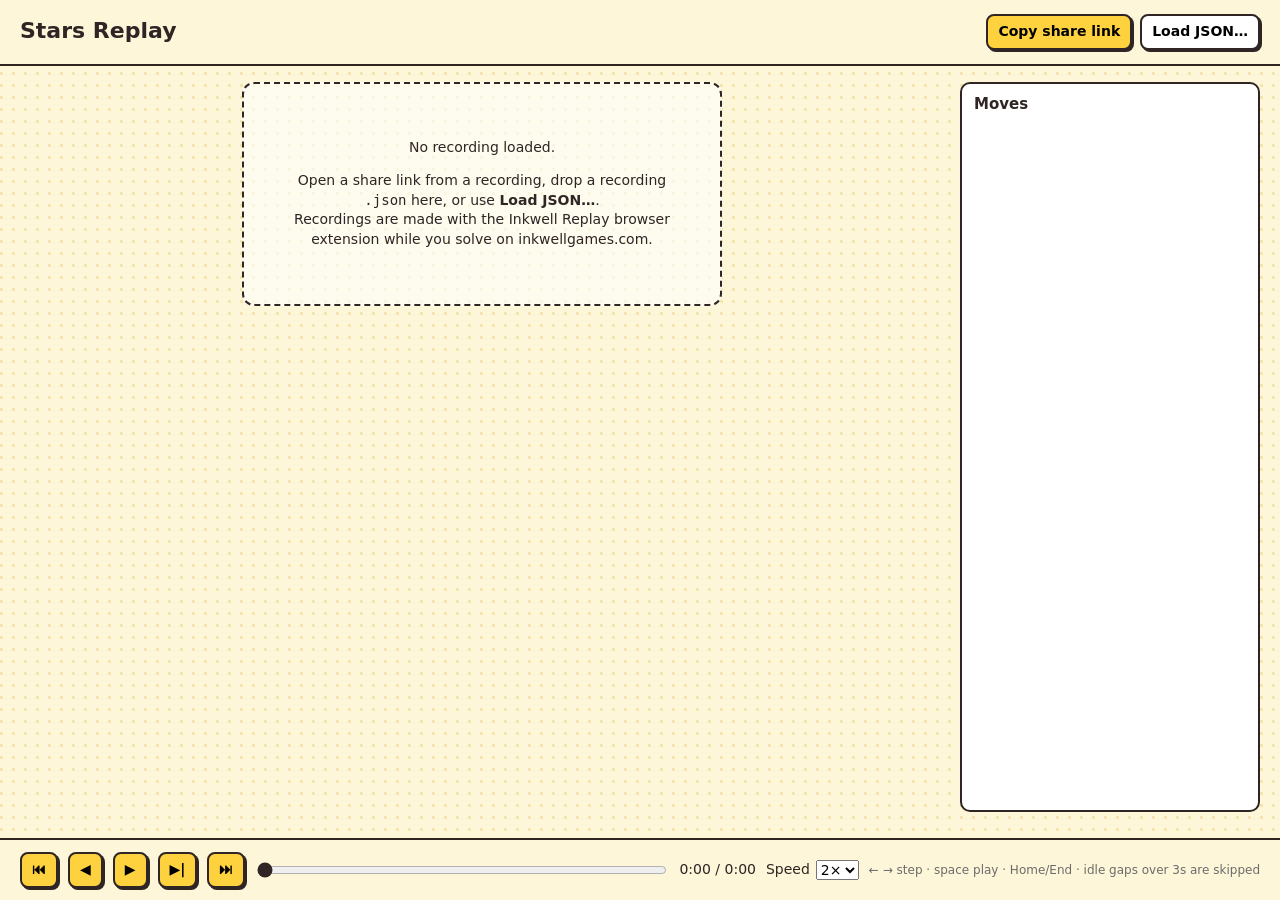
==== site/index.html @ e19bfa79 "Sync viewer from inkwell-replay Co-Authored-By: Claude Fable 5.1 <noreply@anthropic.com>" ====
<!doctype html>
<html lang="en">
<head>
  <meta charset="utf-8">
  <meta name="viewport" content="width=device-width, initial-scale=1">
  <title>Stars Replay</title>
  <meta http-equiv="Content-Security-Policy" content="default-src 'self'; script-src 'self' https://drewhoover.com https://static.cloudflareinsights.com; style-src 'self' 'unsafe-inline' https://fonts.googleapis.com; font-src https://fonts.gstatic.com; img-src 'self' data: https://drewhoover.com; connect-src 'self' https://drewhoover.com https://*.mixpanel.com https://cloudflareinsights.com; frame-src https://giscus.app; base-uri 'none'; form-action 'none'">
  <meta name="description" content="Watch a Stars or Mosaic puzzle solve move by move. Replays are recorded with the Inkwell Replay browser extension and shared as a single link.">
  <link rel="canonical" href="https://drewhoover.com/stars-replay/">
  <meta property="og:type" content="website">
  <meta property="og:title" content="Stars Replay">
  <meta property="og:description" content="Watch a Stars or Mosaic puzzle solve move by move, with every X, star and highlight on its original timeline.">
  <meta property="og:url" content="https://drewhoover.com/stars-replay/">
  <meta name="twitter:card" content="summary">
  <!-- drewhoover.com cross-site chrome -->
  <script src="https://drewhoover.com/embed/back-bar.js" async></script>
  <script src="https://drewhoover.com/embed/analytics.js" async></script>
  <link rel="preconnect" href="https://fonts.googleapis.com">
  <link href="https://fonts.googleapis.com/css2?family=Quicksand:wght@500;600;700&display=swap" rel="stylesheet">
  <link rel="stylesheet" href="viewer.css?v=1791465479">
</head>
<body>
  <header>
    <div>
      <h1 id="title">Stars Replay</h1>
      <div class="meta" id="meta"></div>
    </div>
    <div class="right">
      <button id="share">Copy share link</button>
      <button id="load" class="quiet">Load JSON…</button>
      <input type="file" id="file" accept="application/json,.json" hidden>
    </div>
  </header>

  <main>
    <section class="stage">
      <div id="drop" class="drop">
        <p>No recording loaded.</p>
        <p>Open a share link from a recording, drop a recording <code>.json</code> here, or use <b>Load JSON…</b>.<br>Recordings are made with the Inkwell Replay browser extension while you solve on inkwellgames.com.</p>
      </div>
      <div id="board" class="board" hidden></div>
      <div id="flash" class="flash" hidden></div>
    </section>

    <aside class="moves">
      <h2>Moves <span id="count"></span></h2>
      <ol id="list"></ol>
    </aside>
  </main>

  <footer class="controls" id="controls" hidden>
    <button id="first" title="Start">⏮</button>
    <button id="back" title="Previous move (←)">◀</button>
    <button id="play" title="Play / pause (space)">▶</button>
    <button id="fwd" title="Next move (→)">▶|</button>
    <button id="last" title="End">⏭</button>
    <input type="range" id="scrub" min="0" max="1000" value="0">
    <span class="time"><span id="now">0:00</span> / <span id="total">0:00</span></span>
    <label>Speed
      <select id="speed">
        <option value="1">1×</option>
        <option value="2" selected>2×</option>
        <option value="4">4×</option>
        <option value="8">8×</option>
      </select>
    </label>
    <span class="hint">← → step · space play · Home/End · idle gaps over 3s are skipped</span>
  </footer>
  <div id="toast" class="toast" hidden></div>

  <script src="config.js?v=1791465479"></script>
  <script src="share.js?v=1791465479"></script>
  <script src="codec-stars.js?v=1791465479"></script>
  <script src="viewer.js?v=1791465479"></script>
</body>
</html>
---- site/viewer.css ----
:root { color-scheme: light; --ink: #2f2525; --paper: #fdf6d8; --accent: #fed23f; --muted: #6b6b6b; }
* { box-sizing: border-box; }
html, body { height: 100%; }
body { margin: 0; font: 14px/1.4 Quicksand, system-ui, sans-serif; color: var(--ink); background: var(--paper);
  background-image: radial-gradient(circle at 1.5px 1.5px, #f3e7ad 1.5px, transparent 0); background-size: 12px 12px;
  display: flex; flex-direction: column; min-height: 100vh; }
header { display: flex; justify-content: space-between; align-items: center; padding: 14px 20px; border-bottom: 2px solid var(--ink); background: var(--paper); }
h1 { margin: 0; font-size: 22px; font-weight: 700; }
.meta { color: var(--muted); font-size: 13px; }
main { flex: 1; display: grid; grid-template-columns: 1fr 300px; gap: 16px; padding: 16px 20px; min-height: 0; }
@media (max-width: 800px) { main { grid-template-columns: 1fr; } }
.stage { position: relative; display: flex; align-items: flex-start; justify-content: center; min-width: 0; }
.board { position: relative; pointer-events: none; }
.board * { pointer-events: none !important; transition: none !important; animation: none !important; }
.board [data-puzzle-grid] { box-shadow: 6px 6px 0 0 var(--gray-300, #bdbdbd), 6px 6px 0 6px var(--black, #2f2525); }
.flash { position: absolute; border: 3px solid #e5484d; border-radius: 6px; pointer-events: none; opacity: 0; transition: opacity .6s ease-out; }
.flash.on { opacity: 1; transition: none; }
.drop { border: 2px dashed var(--ink); border-radius: 12px; padding: 40px; text-align: center; max-width: 480px; background: rgba(255,255,255,.6); }
.drop.over { background: #fff; }
.moves { background: #fff; border: 2px solid var(--ink); border-radius: 10px; padding: 10px 12px; display: flex; flex-direction: column; min-height: 0; max-height: calc(100vh - 170px); }
.moves h2 { font-size: 15px; margin: 0 0 8px; }
.moves h2 span { color: var(--muted); font-weight: 500; }
.moves ol { list-style: none; margin: 0; padding: 0; overflow: auto; flex: 1; }
.moves li { display: grid; grid-template-columns: 48px 1fr; gap: 8px; padding: 4px 6px; border-radius: 6px; cursor: pointer; font-size: 13px; }
.moves li:hover { background: #fdf6d8; }
.moves li.current { background: var(--accent); }
.moves li.done { color: var(--ink); }
.moves li.future { color: var(--muted); }
.moves li .t { font-variant-numeric: tabular-nums; color: var(--muted); }
.moves li.ui .what { font-style: italic; }
.controls { display: flex; gap: 10px; align-items: center; padding: 12px 20px; border-top: 2px solid var(--ink); background: var(--paper); flex-wrap: wrap; }
.controls button, header button { font: inherit; font-weight: 700; border: 2px solid var(--ink); border-radius: 8px; padding: 6px 10px; background: var(--accent); cursor: pointer; box-shadow: 2px 2px 0 0 var(--ink); }
.controls button:active, header button:active { transform: translate(2px, 2px); box-shadow: none; }
button.quiet { background: #fff; }
.controls input[type=range] { flex: 1; min-width: 160px; accent-color: var(--ink); }
.time { font-variant-numeric: tabular-nums; }
.controls label { display: flex; gap: 6px; align-items: center; }
select { font: inherit; }
header .right { display: flex; gap: 8px; }
.hint { color: var(--muted); font-size: 12px; margin-left: auto; }
.toast { position: fixed; left: 50%; bottom: 80px; transform: translateX(-50%); background: var(--ink); color: #fff; padding: 8px 14px; border-radius: 8px; font-weight: 600; }
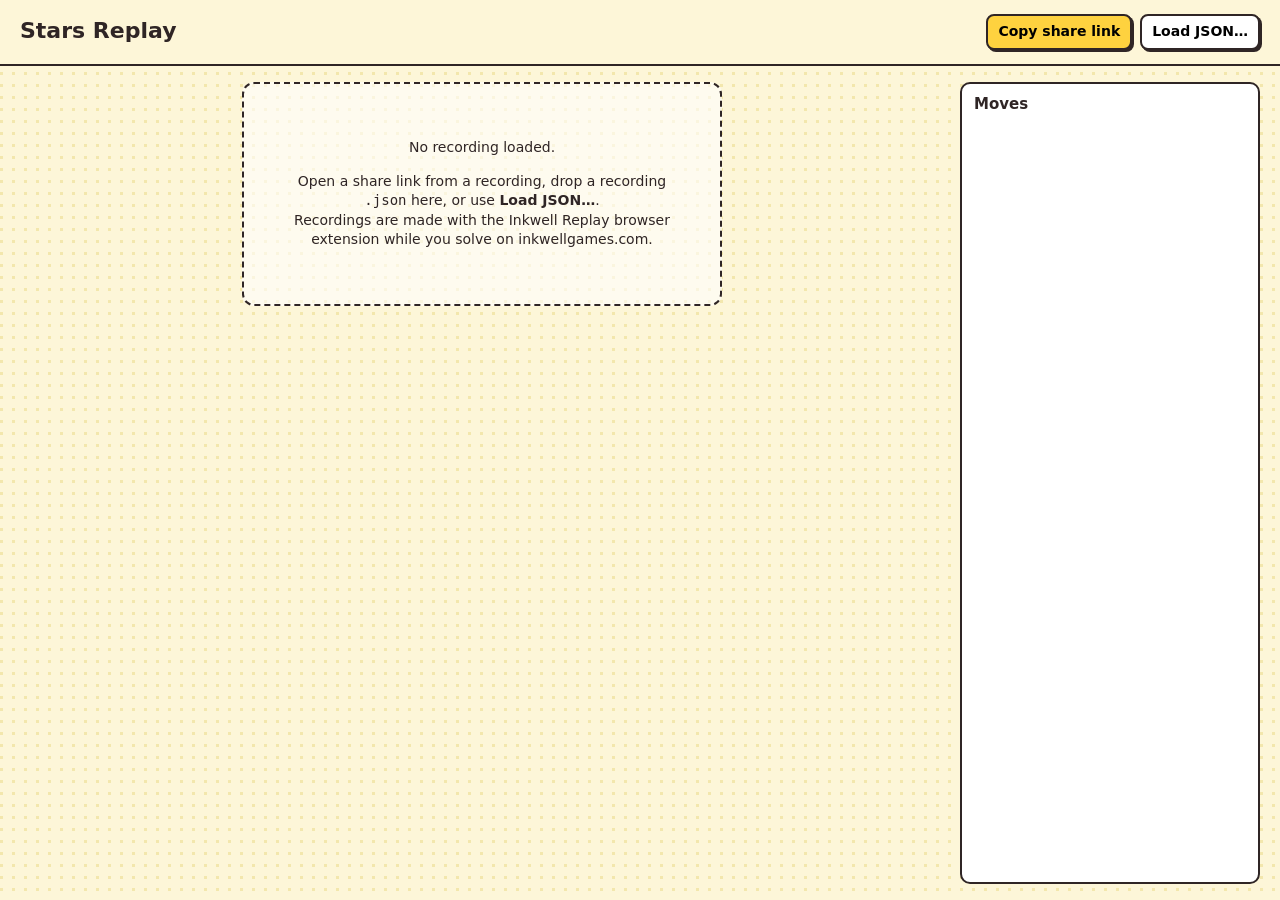
==== commit 25b1b896: "Sync viewer from inkwell-replay Co-Authored-By: Claude Fable 5.1 <noreply@anthropic.com>" ====
--- a/site/index.html
+++ b/site/index.html
@@ -11,13 +11,17 @@
   <meta property="og:title" content="Stars Replay">
   <meta property="og:description" content="Watch a Stars or Mosaic puzzle solve move by move, with every X, star and highlight on its original timeline.">
   <meta property="og:url" content="https://drewhoover.com/stars-replay/">
-  <meta name="twitter:card" content="summary">
+  <meta property="og:image" content="https://drewhoover.com/stars-replay/og/default.png">
+  <meta property="og:image:width" content="1200">
+  <meta property="og:image:height" content="630">
+  <meta name="twitter:card" content="summary_large_image">
+  <meta name="twitter:image" content="https://drewhoover.com/stars-replay/og/default.png">
   <!-- drewhoover.com cross-site chrome -->
   <script src="https://drewhoover.com/embed/back-bar.js" async></script>
   <script src="https://drewhoover.com/embed/analytics.js" async></script>
   <link rel="preconnect" href="https://fonts.googleapis.com">
   <link href="https://fonts.googleapis.com/css2?family=Quicksand:wght@500;600;700&display=swap" rel="stylesheet">
-  <link rel="stylesheet" href="viewer.css?v=1791465479">
+  <link rel="stylesheet" href="viewer.css?v=1792242853">
 </head>
 <body>
   <header>
@@ -27,10 +31,16 @@
     </div>
     <div class="right">
       <button id="share">Copy share link</button>
+      <button id="share-here" class="quiet" hidden title="Copy a link that opens the replay at this exact point">Link to this moment</button>
       <button id="load" class="quiet">Load JSON…</button>
       <input type="file" id="file" accept="application/json,.json" hidden>
     </div>
   </header>
+
+  <div id="notice" class="notice" hidden>
+    <span id="notice-text"></span>
+    <button id="notice-next">Show the next move →</button>
+  </div>
 
   <main>
     <section class="stage">
@@ -40,6 +50,7 @@
       </div>
       <div id="board" class="board" hidden></div>
       <div id="flash" class="flash" hidden></div>
+      <p id="problems" class="problems" hidden></p>
     </section>
 
     <aside class="moves">
@@ -68,9 +79,9 @@
   </footer>
   <div id="toast" class="toast" hidden></div>
 
-  <script src="config.js?v=1791465479"></script>
-  <script src="share.js?v=1791465479"></script>
-  <script src="codec-stars.js?v=1791465479"></script>
-  <script src="viewer.js?v=1791465479"></script>
+  <script src="config.js?v=1792242853"></script>
+  <script src="share.js?v=1792242853"></script>
+  <script src="codec-stars.js?v=1792242853"></script>
+  <script src="viewer.js?v=1792242853"></script>
 </body>
 </html>
--- a/site/viewer.css
+++ b/site/viewer.css
@@ -1,26 +1,53 @@
 :root { color-scheme: light; --ink: #2f2525; --paper: #fdf6d8; --accent: #fed23f; --muted: #6b6b6b; }
 * { box-sizing: border-box; }
-html, body { height: 100%; }
+html { height: 100%; }
 body { margin: 0; font: 14px/1.4 Quicksand, system-ui, sans-serif; color: var(--ink); background: var(--paper);
   background-image: radial-gradient(circle at 1.5px 1.5px, #f3e7ad 1.5px, transparent 0); background-size: 12px 12px;
-  display: flex; flex-direction: column; min-height: 100vh; }
-header { display: flex; justify-content: space-between; align-items: center; padding: 14px 20px; border-bottom: 2px solid var(--ink); background: var(--paper); }
+  display: flex; flex-direction: column; min-height: 100vh; min-height: 100dvh; }
+header { display: flex; flex-wrap: wrap; gap: 10px; justify-content: space-between; align-items: center; padding: 14px 20px; border-bottom: 2px solid var(--ink); background: var(--paper); }
 h1 { margin: 0; font-size: 22px; font-weight: 700; }
 .meta { color: var(--muted); font-size: 13px; }
 main { flex: 1; display: grid; grid-template-columns: 1fr 300px; gap: 16px; padding: 16px 20px; min-height: 0; }
-@media (max-width: 800px) { main { grid-template-columns: 1fr; } }
-.stage { position: relative; display: flex; align-items: flex-start; justify-content: center; min-width: 0; }
+.stage { position: relative; display: flex; flex-direction: column; align-items: center; min-width: 0; }
+/* The board's natural width is --board-w; it shrinks to the column, and on
+   desktop also to the height left between header and play bar, so the whole
+   replay fits one screen and the play bar is never below the fold. */
+.board { width: min(var(--board-w, 588px), 100%); }
+@media (min-width: 801px) {
+  body { height: 100vh; height: 100dvh; }
+  main { grid-template-rows: minmax(0, 1fr); }
+  .stage { container-type: size; overflow-y: auto; }
+  .board { width: min(var(--board-w, 588px), 100cqw - 12px, 100cqh - 64px); }
+}
+@media (max-width: 800px) {
+  main { grid-template-columns: 1fr; }
+  .board { width: min(var(--board-w, 588px), 100%, max(240px, 100dvh - 300px)); }
+  /* A short list leaves page above and below it to swipe on, so a scroll that
+     starts on the list doesn't trap the page. */
+  .moves { max-height: 50vh; max-height: 50dvh; }
+}
+.problems { margin: 14px 0 0; padding: 6px 12px; border: 2px solid #e5484d; border-radius: 8px; background: #fff; color: #b4232a; font-weight: 700; }
+.problems[hidden] { display: none; }
+.rule-overlay { position: absolute; pointer-events: none; }
+.rule-overlay div { position: absolute; }
+.rule-overlay .wash { background: rgba(229, 72, 77, .2); }
+.rule-overlay .ring { border: 3px solid #e5484d; border-radius: 22%; }
+.moves li .why { display: block; color: #b4232a; font-size: 12px; font-weight: 700; font-style: normal; }
+.moves li.bad .what { color: #b4232a; }
 .board { position: relative; pointer-events: none; }
 .board * { pointer-events: none !important; transition: none !important; animation: none !important; }
+/* The recorded Inkwell grid sets touch-action: none; here the board is a
+   picture, so a swipe on it has to scroll the page. */
+.board, .board * { touch-action: auto !important; }
 .board [data-puzzle-grid] { box-shadow: 6px 6px 0 0 var(--gray-300, #bdbdbd), 6px 6px 0 6px var(--black, #2f2525); }
 .flash { position: absolute; border: 3px solid #e5484d; border-radius: 6px; pointer-events: none; opacity: 0; transition: opacity .6s ease-out; }
 .flash.on { opacity: 1; transition: none; }
 .drop { border: 2px dashed var(--ink); border-radius: 12px; padding: 40px; text-align: center; max-width: 480px; background: rgba(255,255,255,.6); }
 .drop.over { background: #fff; }
-.moves { background: #fff; border: 2px solid var(--ink); border-radius: 10px; padding: 10px 12px; display: flex; flex-direction: column; min-height: 0; max-height: calc(100vh - 170px); }
+.moves { background: #fff; border: 2px solid var(--ink); border-radius: 10px; padding: 10px 12px; display: flex; flex-direction: column; min-height: 0; }
 .moves h2 { font-size: 15px; margin: 0 0 8px; }
 .moves h2 span { color: var(--muted); font-weight: 500; }
-.moves ol { list-style: none; margin: 0; padding: 0; overflow: auto; flex: 1; }
+.moves ol { list-style: none; margin: 0; padding: 0; overflow: auto; flex: 1; position: relative; }
 .moves li { display: grid; grid-template-columns: 48px 1fr; gap: 8px; padding: 4px 6px; border-radius: 6px; cursor: pointer; font-size: 13px; }
 .moves li:hover { background: #fdf6d8; }
 .moves li.current { background: var(--accent); }
@@ -28,7 +55,8 @@
 .moves li.future { color: var(--muted); }
 .moves li .t { font-variant-numeric: tabular-nums; color: var(--muted); }
 .moves li.ui .what { font-style: italic; }
-.controls { display: flex; gap: 10px; align-items: center; padding: 12px 20px; border-top: 2px solid var(--ink); background: var(--paper); flex-wrap: wrap; }
+.controls { position: sticky; bottom: 0; z-index: 10; display: flex; gap: 10px; align-items: center; padding: 12px 20px; border-top: 2px solid var(--ink); background: var(--paper); flex-wrap: wrap; }
+.controls[hidden] { display: none; }
 .controls button, header button { font: inherit; font-weight: 700; border: 2px solid var(--ink); border-radius: 8px; padding: 6px 10px; background: var(--accent); cursor: pointer; box-shadow: 2px 2px 0 0 var(--ink); }
 .controls button:active, header button:active { transform: translate(2px, 2px); box-shadow: none; }
 button.quiet { background: #fff; }
@@ -36,6 +64,15 @@
 .time { font-variant-numeric: tabular-nums; }
 .controls label { display: flex; gap: 6px; align-items: center; }
 select { font: inherit; }
-header .right { display: flex; gap: 8px; }
+header .right { display: flex; flex-wrap: wrap; gap: 8px; }
+.notice { display: flex; flex-wrap: wrap; gap: 10px; align-items: center; margin: 16px 20px 0; padding: 10px 14px; background: #fff; border: 2px solid var(--ink); border-radius: 10px; box-shadow: 3px 3px 0 0 var(--ink); font-weight: 600; }
+.notice[hidden] { display: none; }
+.notice button { font: inherit; font-weight: 700; border: 2px solid var(--ink); border-radius: 8px; padding: 5px 10px; background: var(--accent); cursor: pointer; margin-left: auto; }
 .hint { color: var(--muted); font-size: 12px; margin-left: auto; }
-.toast { position: fixed; left: 50%; bottom: 80px; transform: translateX(-50%); background: var(--ink); color: #fff; padding: 8px 14px; border-radius: 8px; font-weight: 600; }
+.toast { position: fixed; z-index: 20; left: 50%; bottom: 80px; transform: translateX(-50%); background: var(--ink); color: #fff; padding: 8px 14px; border-radius: 8px; font-weight: 600; }
+@media (max-width: 800px) {
+  .controls { gap: 8px; padding: 8px 12px calc(8px + env(safe-area-inset-bottom)); }
+  .controls input[type=range] { order: -1; flex-basis: 100%; }
+  .hint { display: none; }
+  .toast { bottom: 130px; }
+}
